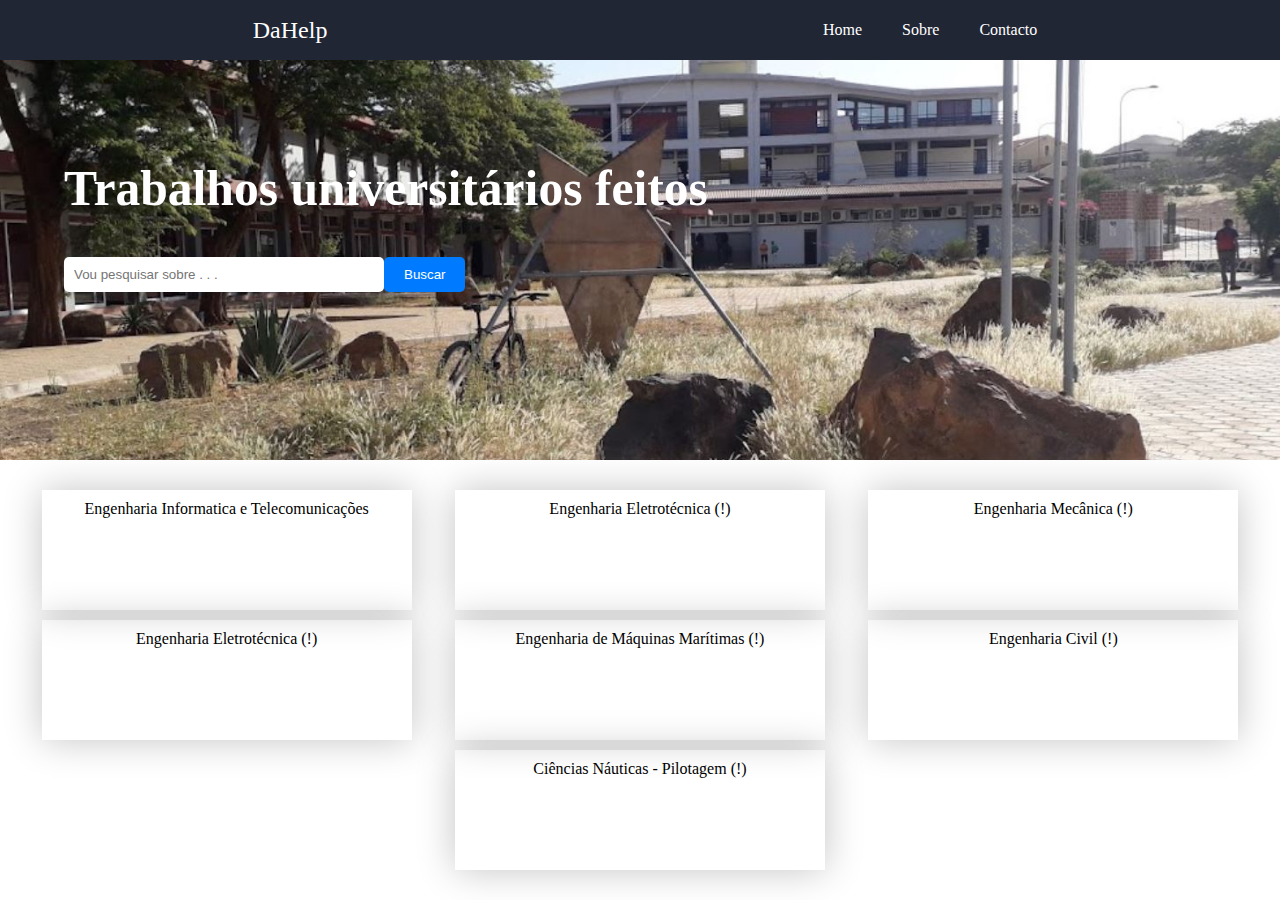
==== index.html @ c89f8b2f "Initial commit" ====
<!DOCTYPE html>
<html lang="Pt-pt">

<head>
    <meta charset="UTF-8">
    <meta http-equiv="X-UA-Compatible" content="IE=edge">
    <meta name="viewport" content="width=device-width, initial-scale=1.0">
    <link href="style.css" rel="stylesheet" />
    <title>DaHelp</title>
</head>

<body>
    <script src="app.js" defer></script>
    <nav>
        <div class="logo"><a href="./index.html">DaHelp</a></div>
        <ul class="menu">
            <li><a href="./index.html">Home</a></li>
            <li><a href="./sobreAplataforma/sobre.html">Sobre</a></li>
            <li><a href="./contacto/contacto.html">Contacto</a></li>
        </ul>
        <div class="burger">
            <div class="bar"></div>
            <div class="bar"></div>
            <div class="bar"></div>
        </div>
    </nav>

    <section class="intro">
        <h1>Trabalhos universitários feitos</h1>
        <form>
            <label for="search"></label>
            <input type="text" id="search" name="search" placeholder="Vou pesquisar sobre . . .">
            <button type="submit">Buscar</button>
        </form>
    </section>



    <section class="cursos">

        <div class="curso">
            <a class="changecolor" href="/cursos/EngenhariaInformaticaeTele/index.html">
                <p class="cursoTitle">Engenharia Informatica e Telecomunicações</p>
            </a>
        </div>

        <div class="curso">
            <a class="changecolor" href="#">
                <p class="cursoTitle">Engenharia Eletrotécnica (!)</p>
            </a>
        </div>

        <div class="curso">
            <a class="changecolor" href="#">
                <p class="cursoTitle">Engenharia Mecânica (!)</p>
            </a>
        </div>

        <div class="curso">
            <a class="changecolor" href="#">
                <p class="cursoTitle">Engenharia Eletrotécnica (!)</p>
            </a>
        </div>

        <div class="curso">
            <a class="changecolor" href="#">
                <p class="cursoTitle">Engenharia de Máquinas Marítimas (!)</p>
            </a>
        </div>

        <div class="curso">
            <a class="changecolor" href="#">
                <p class="cursoTitle">Engenharia Civil (!)</p>
            </a>
        </div>

        <div class="curso">
            <a class="changecolor" href="#">
                <p class="cursoTitle">Ciências Náuticas - Pilotagem (!)</p>
            </a>
        </div>

    </section>

</body>

</html>
---- style.css ----
*{
    margin:0;
    padding: 0;
    
}


body{
    overflow-x:hidden ;
}

nav {
    background-color: #212635;
    color: #fff;
    display: flex;
    justify-content: space-around;
    align-items: center;
    height: 60px;
    position: fixed;
    top: 0;
    left: 0;
    right: 0;
    z-index: 999;
  }
  
  .logo {
    font-size: 24px;
    padding: 10px;
  }
  
  .menu {
    display: flex;
    list-style: none;
    margin: 0;
    padding: 0;
  }
  
  .menu li {
    margin-right: 20px;
  }
  
  .menu li:last-child {
    margin-right: 0;
  }
  
  .menu a, .logo a {
    color: #fff;
    text-decoration: none;
    padding: 10px;
  }
  
  .burger {
    display: none;
  }
  


/*---------------------- INTRO ---------------------------------*/
.intro{
    margin-top: 60px;
    width: 100vw;
    height: 25em;
    background-image: url('image/img.png');
    background-position: center;
    background-repeat: no-repeat;
    background-size: cover;
}

h1{
    word-wrap: break-word;
    position: relative;
    top:25%;
    left: 5%;
    margin-right: 20%;
    color:rgb(255, 255, 255);
    font-size: calc(24px + 2vw);
}



/*-------------- form -------------------*/

form {
    display: flex;
    flex-wrap: wrap;
    position: relative;
    top:35%;
    left: 5%;
  }


  
  input[type="text"] {
    padding: 10px;
    width: 80%;
    max-width: 300px;
    border-radius: 5px;
    border: none;
    box-shadow: 0 2px 4px rgba(0, 0, 0, 0.1);
    outline: none;

  }
  
  button {
    padding: 10px 20px;
    background-color: #007bff;

    color: #fff;
    border: none;
    border-radius: 5px;
    cursor: pointer;
  }
  
  button:hover {
    background-color: #0069d9;
  }
  
/*----------------------------------------*/


/*--------------------------------------------------------------*/




/*----------------------- CURSOS ------------------------------ */

.cursos{
  display: flex;
  flex-wrap: wrap;
  justify-content: space-around;
  padding: 20px;
}

.curso{
  padding: 10px;
  box-shadow: 0px 0px 36px 0px rgba(196,196,196,1);
  text-align: center;
  width: 350px;
  height: 100px;
  margin-top: 10px;
  color: black;
}

.curso p {
  width: 100%;
  height: 100%;
}

.curso a {
  text-decoration: none;
  color:black;
}

.curso p:hover{
  color: white;
}

.curso:hover{
  background-color: rgb(5, 34, 39);
  color: white;
}



/*--------------------------------------------------------------*/









@media (max-width: 768px) {
    .menu {
      display: none;
    }
  
    .burger {
      display: block;
      cursor: pointer;
      padding: 10px;
    }
  
    .bar {
      background-color: #fff;
      height: 3px;
      margin: 5px 0;
      width: 25px;
    }
  
    .nav-active .bar:nth-child(1) {
      transform: rotate(-45deg) translate(-5px, 6px);
    }
  
    .nav-active .bar:nth-child(2) {
      opacity: 0;
    }
  
    .nav-active .bar:nth-child(3) {
      transform: rotate(45deg) translate(-5px, -6px);
  
    }
  
    .nav-active .menu {
      display: block;
      position: absolute;
      height: 100vh;
      left: 0;
      top:60px;
      right: 0;
      background-color: #2c363db2;
      backdrop-filter: blur(4px);
      animation: animationMenu 500ms ease-out;
    }

    @keyframes animationMenu {
        0% {
            top:0;
        }
        100%{
            top:60px;
        }
    }
  
    .nav-active .menu li {
      font-size: 16pt;
      margin-top: 50px;
      text-align: center;
      width: 100%;
    }
}









/*---------------animation for the page ---------*/
.cursos{
  animation: transitionIN 1s;
}



@keyframes transitionIN{

  from{
    opacity: 0;
    transform: rotateX(-100deg);
  }

  to{
    opacity: 1;
    transform: rotateX(0);
  }

}
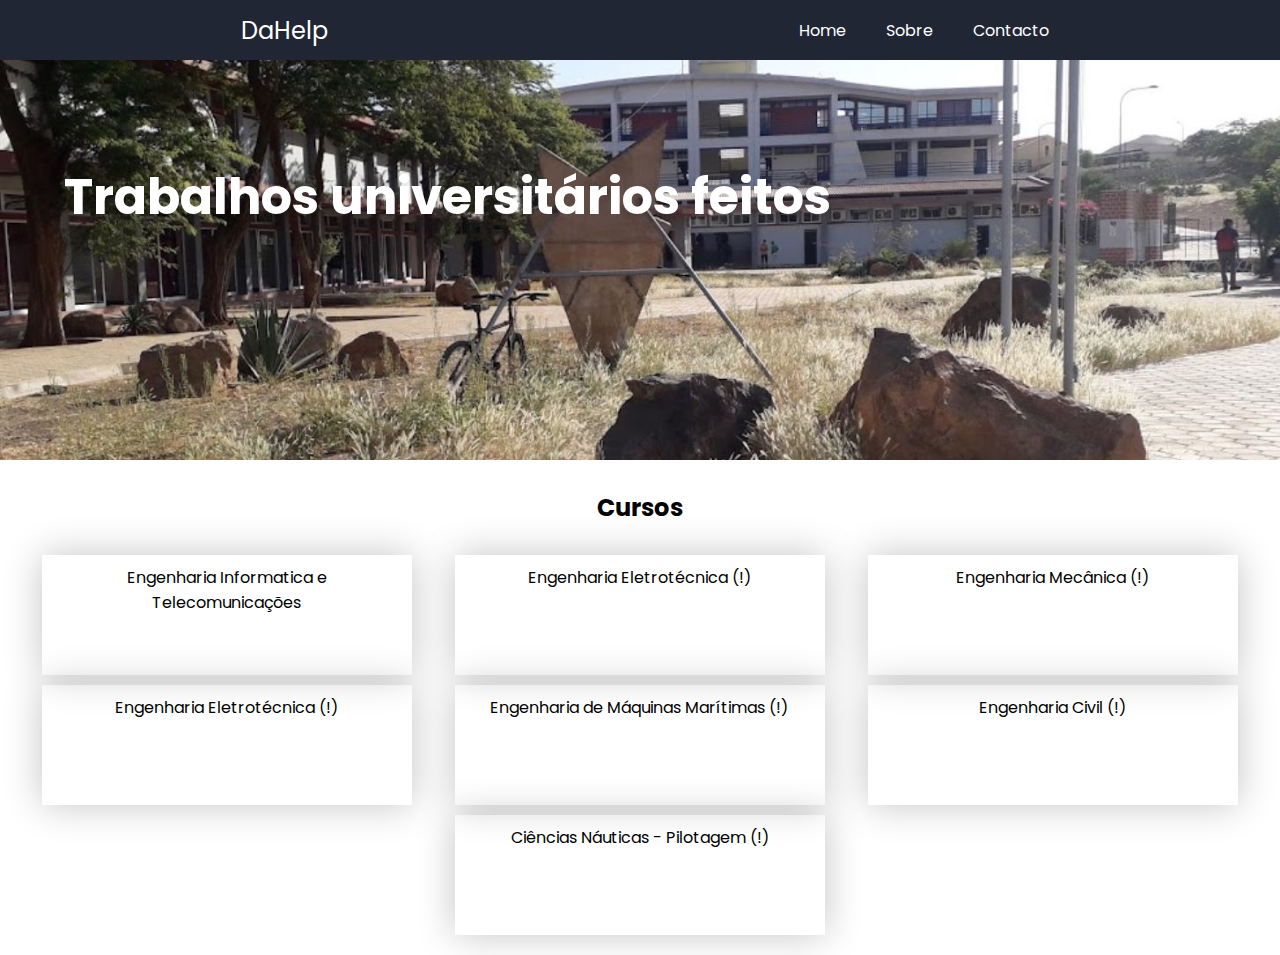
==== commit 9b83cd03: "." ====
--- a/index.html
+++ b/index.html
@@ -27,19 +27,16 @@
 
     <section class="intro">
         <h1>Trabalhos universitários feitos</h1>
-        <form>
-            <label for="search"></label>
-            <input type="text" id="search" name="search" placeholder="Vou pesquisar sobre . . .">
-            <button type="submit">Buscar</button>
-        </form>
+
     </section>
 
 
-
+    <h2>Cursos</h2>
     <section class="cursos">
-
+        
         <div class="curso">
-            <a class="changecolor" href="/cursos/EngenhariaInformaticaeTele/index.html">
+            <a class="changecolor" href="./cursos/EngenhariaInformaticaeTele/index.html">
+                                      
                 <p class="cursoTitle">Engenharia Informatica e Telecomunicações</p>
             </a>
         </div>
--- a/style.css
+++ b/style.css
@@ -1,7 +1,9 @@
+@import url('https://fonts.googleapis.com/css?family=Poppins:400,500,700');
+
 *{
     margin:0;
     padding: 0;
-    
+    font-family: 'Poppins', sans-serif;
 }
 
 
@@ -54,7 +56,7 @@
   }
   
 
-
+/*
 /*---------------------- INTRO ---------------------------------*/
 .intro{
     margin-top: 60px;
@@ -76,47 +78,11 @@
     font-size: calc(24px + 2vw);
 }
 
-
-
-/*-------------- form -------------------*/
-
-form {
-    display: flex;
-    flex-wrap: wrap;
-    position: relative;
-    top:35%;
-    left: 5%;
-  }
-
-
-  
-  input[type="text"] {
-    padding: 10px;
-    width: 80%;
-    max-width: 300px;
-    border-radius: 5px;
-    border: none;
-    box-shadow: 0 2px 4px rgba(0, 0, 0, 0.1);
-    outline: none;
-
-  }
-  
-  button {
-    padding: 10px 20px;
-    background-color: #007bff;
-
-    color: #fff;
-    border: none;
-    border-radius: 5px;
-    cursor: pointer;
-  }
-  
-  button:hover {
-    background-color: #0069d9;
-  }
-  
-/*----------------------------------------*/
-
+h2{
+  text-align: center;
+  margin-top: 30px;
+
+}
 
 /*--------------------------------------------------------------*/
 
